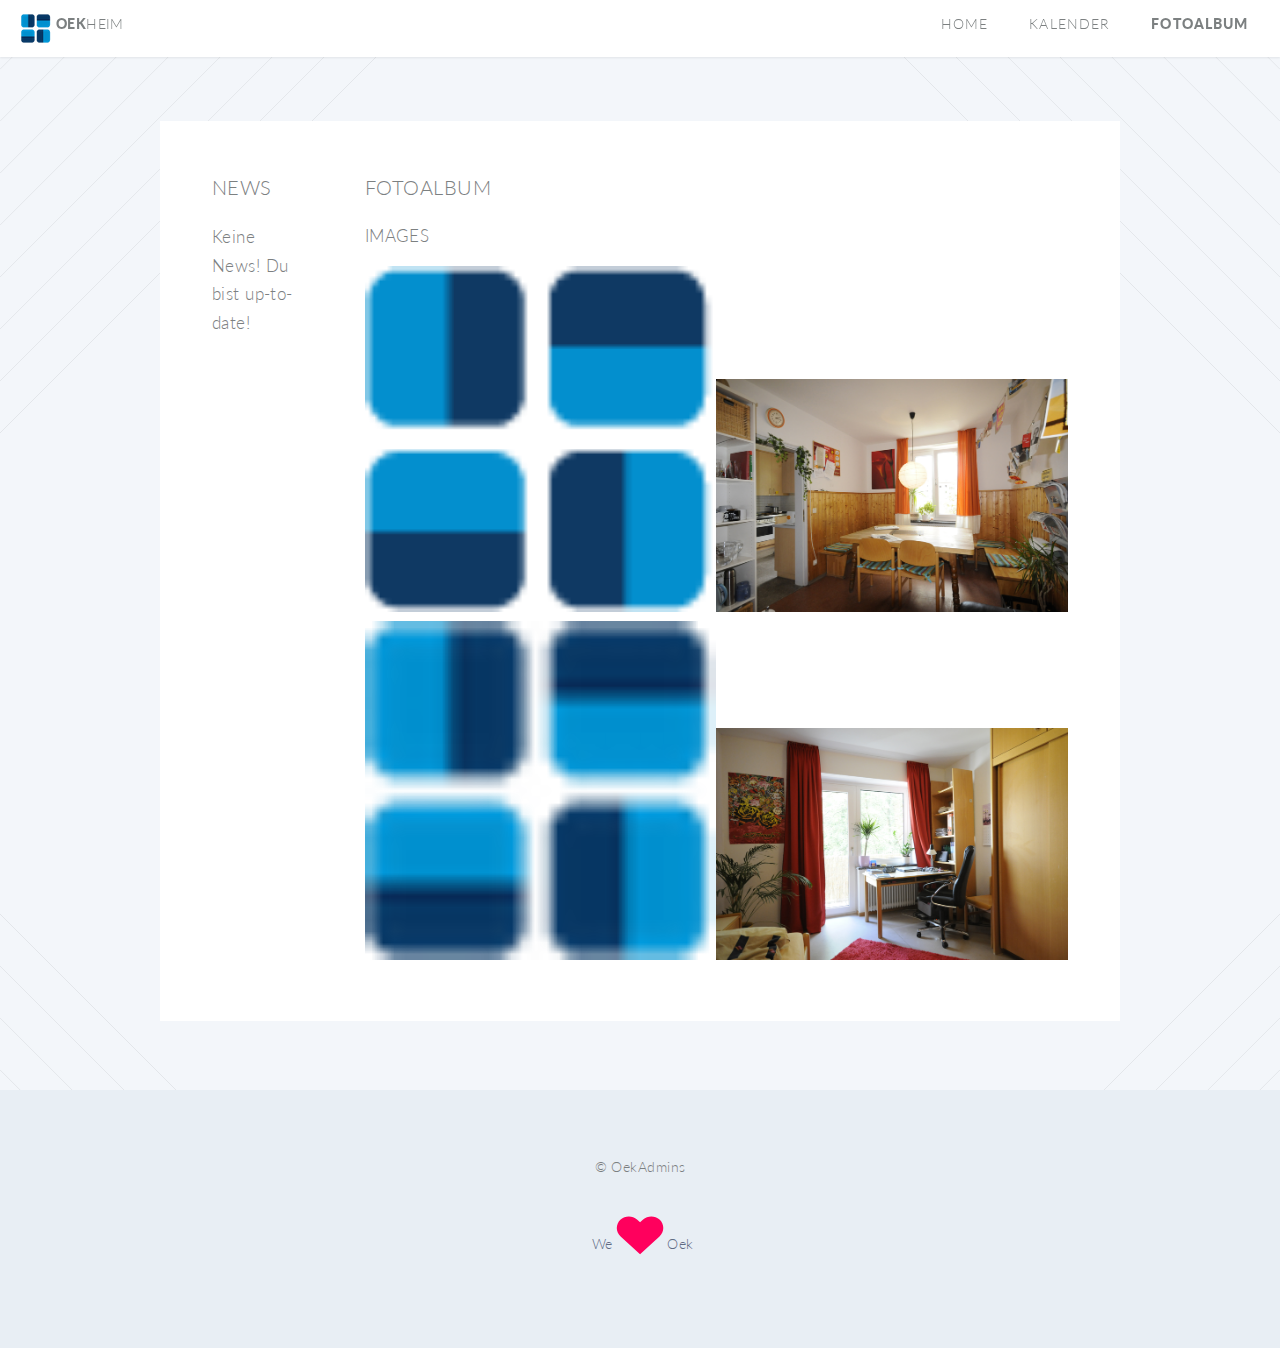
==== fotos.html @ d31f5cbd "oek draft" ====
<!DOCTYPE HTML>
<html>
	<head>
		<title>ESWM | Oekheim</title>
		<meta http-equiv="content-type" content="text/html; charset=utf-8" />
		<meta name="description" content="" />
		<meta name="keywords" content="" />
		<!--[if lte IE 8]><script src="css/ie/html5shiv.js"></script><![endif]-->
		<script src="js/jquery.min.js"></script>
		<script src="js/jquery.dropotron.min.js"></script>
		<script src="js/jquery.scrolly.min.js"></script>
		<script src="js/jquery.scrollgress.min.js"></script>
		<script src="js/skel.min.js"></script>
		<script src="js/skel-layers.min.js"></script>
		<script src="js/init.js"></script>
		<noscript>
			<link rel="stylesheet" href="css/skel.css" />
			<link rel="stylesheet" href="css/style.css" />
			<link rel="stylesheet" href="css/style-wide.css" />
			<link rel="stylesheet" href="css/style-noscript.css" />
		</noscript>
		<!--[if lte IE 8]><link rel="stylesheet" href="css/ie/v8.css" /><![endif]-->
		<!--[if lte IE 9]><link rel="stylesheet" href="css/ie/v9.css" /><![endif]-->
	</head>
	<body class="left-sidebar">


		<!-- Header -->
			<header id="header" class="skel-layers-fixed">
				<img src="images/logo.png" style="float:left; margin-right:5px"><h1 id="logo"><a href="index.html">Oek<span>heim</span></a></h1>
				<nav id="nav">
					<ul>
						<li><a href="index.html">Home</a></li>
						<li><a href="events.html">Kalender</a></li>
						<li class="current"><a href="fotos.html">Fotoalbum</a></li>
					</ul>
				</nav>
			</header>

		<!-- Main -->
			<article id="main">
<!-- 
				<header class="special container">
					<span class="icon fa-question"></span>
					<h2>What is <strong>ACM</strong>?</h2>
				</header> -->

				<!-- One -->
					<section class="wrapper style4 container">

						<div class="row 150%">
							<div class="2u 12u(narrower)">

								<!-- Sidebar -->
									<div class="sidebar">
										<section>
											<header>
												<h3>News</h3>
											</header>
											<p>Keine News! Du bist up-to-date!</p>
										</section>
									</div>

							</div>
							<div class="10u 12u(narrower) important(narrower)">

								<!-- Content -->
									<div class="content">
										<section id="pics">
											<header>
												<h3>Fotoalbum</h3>
											</header>
											<h4>Images</h4>
											<script>
var dir = "images/";
var fileextension = ".png";
$.ajax({
    //This will retrieve the contents of the folder if the folder is configured as 'browsable'
    url: dir,
    success: function (data) {
        //Lsit all png file names in the page
        $(data).find("a:contains(" + fileextension + ")").each(function () {
            var filename = this.href.replace(window.location.host, "").replace("http:///", "");
            $("#pics").append($("<img src=" + dir + filename + " style='width:50%'></img>"));
        });
    }
});

											</script>
										</section>
									</div>

							</div>
						</div>
					</section>

		<!-- Footer -->
			<footer id="footer">

				<!-- <ul class="icons">
					<li><a href="#" class="icon circle fa-twitter"><span class="label">Twitter</span></a></li>
					<li><a href="#" class="icon circle fa-facebook"><span class="label">Facebook</span></a></li>
					<li><a href="#" class="icon circle fa-google-plus"><span class="label">Google+</span></a></li>
					<li><a href="#" class="icon circle fa-github"><span class="label">Github</span></a></li>
				</ul> -->

				<ul class="copyright">
					<li>&copy; OekAdmins</li>
					<div class="withLove"><span class="alpha" style="visibility: visible; ">We</span> <svg class="heart" enable-background="new 0 0 92.515 73.161" height="73.161px" version="1.1" viewBox="0 0 92.515 73.161" width="92.515px" x="0px" xml:space="preserve" xmlns="http://www.w3.org/2000/svg" xmlns:xlink="http://www.w3.org/1999/xlink" y="0px"> <g> <path d="M82.32,7.888c-8.359-7.671-21.91-7.671-30.271,0l-5.676,5.21l-5.678-5.21c-8.357-7.671-21.91-7.671-30.27,0
            c-9.404,8.631-9.404,22.624,0,31.255l35.947,32.991L82.32,39.144C91.724,30.512,91.724,16.52,82.32,7.888z" fill="#010101"></path> </g> </svg> <span class="omega" style="visibility: visible; ">Oek</span></div>
				</ul>

			</footer>

	</body>
</html>
---- css/skel.css ----
/* Resets (http://meyerweb.com/eric/tools/css/reset/ | v2.0 | 20110126 | License: none (public domain)) */

	html,body,div,span,applet,object,iframe,h1,h2,h3,h4,h5,h6,p,blockquote,pre,a,abbr,acronym,address,big,cite,code,del,dfn,em,img,ins,kbd,q,s,samp,small,strike,strong,sub,sup,tt,var,b,u,i,center,dl,dt,dd,ol,ul,li,fieldset,form,label,legend,table,caption,tbody,tfoot,thead,tr,th,td,article,aside,canvas,details,embed,figure,figcaption,footer,header,hgroup,menu,nav,output,ruby,section,summary,time,mark,audio,video{margin:0;padding:0;border:0;font-size:100%;font:inherit;vertical-align:baseline;}article,aside,details,figcaption,figure,footer,header,hgroup,menu,nav,section{display:block;}body{line-height:1;}ol,ul{list-style:none;}blockquote,q{quotes:none;}blockquote:before,blockquote:after,q:before,q:after{content:'';content:none;}table{border-collapse:collapse;border-spacing:0;}body{-webkit-text-size-adjust:none}

/* Box Model */

	*, *:before, *:after {
		-moz-box-sizing: border-box;
		-webkit-box-sizing: border-box;
		box-sizing: border-box;
	}

/* Container */

	.container {
		margin-left: auto;
		margin-right: auto;

		/* width: (containers) */
		width: 1200px;
	}

	/* Modifiers */

		/* 125% */
			.container.\31 25\25 {
				width: 100%;

				/* max-width: (containers * 1.25) */
				max-width: 1500px;

				/* min-width: (containers) */
				min-width: 1200px;
			}

		/* 75% */
			.container.\37 5\25 {

				/* width: (containers * 0.75) */
				width: 900px;

			}

		/* 50% */
			.container.\35 0\25 {

				/* width: (containers * 0.50) */
				width: 600px;

			}

		/* 25% */
			.container.\32 5\25 {

				/* width: (containers * 0.25) */
				width: 300px;

			}

/* Grid */

	.row {
		border-bottom: solid 1px transparent;
	}

	.row > * {
		float: left;
	}

	.row:after, .row:before {
		content: '';
		display: block;
		clear: both;
		height: 0;
	}

	.row.uniform > * > :first-child {
		margin-top: 0;
	}

	.row.uniform > * > :last-child {
		margin-bottom: 0;
	}

	/* Gutters */

		/* Normal */

			.row > * {
				/* padding: (gutters.horizontal) 0 0 (gutters.vertical) */
				padding: 40px 0 0 40px;
			}

			.row {
				/* margin: -(gutters.horizontal) 0 -1px -(gutters.vertical) */
				margin: -40px 0 -1px -40px;
			}

			.row.uniform > * {
				/* padding: (gutters.vertical) 0 0 (gutters.vertical) */
				padding: 40px 0 0 40px;
			}

			.row.uniform {
				/* margin: -(gutters.vertical) 0 -1px -(gutters.vertical) */
				margin: -40px 0 -1px -40px;
			}

		/* 200% */

			.row.\32 00\25 > * {
				/* padding: (gutters.horizontal) 0 0 (gutters.vertical) */
				padding: 80px 0 0 80px;
			}

			.row.\32 00\25 {
				/* margin: -(gutters.horizontal) 0 -1px -(gutters.vertical) */
				margin: -80px 0 -1px -80px;
			}

			.row.uniform.\32 00\25 > * {
				/* padding: (gutters.vertical) 0 0 (gutters.vertical) */
				padding: 80px 0 0 80px;
			}

			.row.uniform.\32 00\25 {
				/* margin: -(gutters.vertical) 0 -1px -(gutters.vertical) */
				margin: -80px 0 -1px -80px;
			}

		/* 150% */

			.row.\31 50\25 > * {
				/* padding: (gutters.horizontal) 0 0 (gutters.vertical) */
				padding: 60px 0 0 60px;
			}

			.row.\31 50\25 {
				/* margin: -(gutters.horizontal) 0 -1px -(gutters.vertical) */
				margin: -60px 0 -1px -60px;
			}

			.row.uniform.\31 50\25 > * {
				/* padding: (gutters.vertical) 0 0 (gutters.vertical) */
				padding: 60px 0 0 60px;
			}

			.row.uniform.\31 50\25 {
				/* margin: -(gutters.vertical) 0 -1px -(gutters.vertical) */
				margin: -60px 0 -1px -60px;
			}

		/* 50% */

			.row.\35 0\25 > * {
				/* padding: (gutters.horizontal) 0 0 (gutters.vertical) */
				padding: 20px 0 0 20px;
			}

			.row.\35 0\25 {
				/* margin: -(gutters.horizontal) 0 -1px -(gutters.vertical) */
				margin: -20px 0 -1px -20px;
			}

			.row.uniform.\35 0\25 > * {
				/* padding: (gutters.vertical) 0 0 (gutters.vertical) */
				padding: 20px 0 0 20px;
			}

			.row.uniform.\35 0\25 {
				/* margin: -(gutters.vertical) 0 -1px -(gutters.vertical) */
				margin: -20px 0 -1px -20px;
			}

		/* 25% */

			.row.\32 5\25 > * {
				/* padding: (gutters.horizontal) 0 0 (gutters.vertical) */
				padding: 10px 0 0 10px;
			}

			.row.\32 5\25 {
				/* margin: -(gutters.horizontal) 0 -1px -(gutters.vertical) */
				margin: -10px 0 -1px -10px;
			}

			.row.uniform.\32 5\25 > * {
				/* padding: (gutters.vertical) 0 0 (gutters.vertical) */
				padding: 10px 0 0 10px;
			}

			.row.uniform.\32 5\25 {
				/* margin: -(gutters.vertical) 0 -1px -(gutters.vertical) */
				margin: -10px 0 -1px -10px;
			}

		/* 0% */

			.row.\30 \25 > * {
				padding: 0;
			}

			.row.\30 \25 {
				margin: 0 0 -1px 0;
			}

	/* Cells */

		.\31 2u, .\31 2u\24 { width: 100%; clear: none; margin-left: 0; }
		.\31 1u, .\31 1u\24 { width: 91.6666666667%; clear: none; margin-left: 0; }
		.\31 0u, .\31 0u\24 { width: 83.3333333333%; clear: none; margin-left: 0; }
		.\39 u, .\39 u\24 { width: 75%; clear: none; margin-left: 0; }
		.\38 u, .\38 u\24 { width: 66.6666666667%; clear: none; margin-left: 0; }
		.\37 u, .\37 u\24 { width: 58.3333333333%; clear: none; margin-left: 0; }
		.\36 u, .\36 u\24 { width: 50%; clear: none; margin-left: 0; }
		.\35 u, .\35 u\24 { width: 41.6666666667%; clear: none; margin-left: 0; }
		.\34 u, .\34 u\24 { width: 33.3333333333%; clear: none; margin-left: 0; }
		.\33 u, .\33 u\24 { width: 25%; clear: none; margin-left: 0; }
		.\32 u, .\32 u\24 { width: 16.6666666667%; clear: none; margin-left: 0; }
		.\31 u, .\31 u\24 { width: 8.3333333333%; clear: none; margin-left: 0; }

		.\31 2u\24 + *,
		.\31 1u\24 + *,
		.\31 0u\24 + *,
		.\39 u\24 + *,
		.\38 u\24 + *,
		.\37 u\24 + *,
		.\36 u\24 + *,
		.\35 u\24 + *,
		.\34 u\24 + *,
		.\33 u\24 + *,
		.\32 u\24 + *,
		.\31 u\24 + * {
			clear: left;
		}

		.\-11u { margin-left: 91.6666666667% }
		.\-10u { margin-left: 83.3333333333% }
		.\-9u { margin-left: 75% }
		.\-8u { margin-left: 66.6666666667% }
		.\-7u { margin-left: 58.3333333333% }
		.\-6u { margin-left: 50% }
		.\-5u { margin-left: 41.6666666667% }
		.\-4u { margin-left: 33.3333333333% }
		.\-3u { margin-left: 25% }
		.\-2u { margin-left: 16.6666666667% }
		.\-1u { margin-left: 8.3333333333% }
---- css/style.css ----
@import url("font-awesome.min.css");
@import url("http://fonts.googleapis.com/css?family=Lato:300,400,900");

/*
	Twenty by HTML5 UP
	html5up.net | @n33co
	Free for personal and commercial use under the CCA 3.0 license (html5up.net/license)
*/

/* Basic */

	body, #skel-layers-wrapper {
		background: #f3f6fa;
	}

	body.is-loading * {
		-moz-animation: none !important;
		-webkit-animation: none !important;
		-o-animation: none !important;
		-ms-animation: none !important;
		animation: none !important;
		-moz-transition: none !important;
		-webkit-transition: none !important;
		-o-transition: none !important;
		-ms-transition: none !important;
		transition: none !important;
	}

	body, input, select, textarea {
		color: #7c8081;
		font-family: 'Lato', sans-serif;
		font-size: 15pt;
		font-weight: 300;
		letter-spacing: 0.025em;
		line-height: 1.75em;
	}

	a {
		-moz-transition: color 0.2s ease-in-out, border-color 0.2s ease-in-out, background-color 0.2s ease-in-out;
		-webkit-transition: color 0.2s ease-in-out, border-color 0.2s ease-in-out, background-color 0.2s ease-in-out;
		-o-transition: color 0.2s ease-in-out, border-color 0.2s ease-in-out, background-color 0.2s ease-in-out;
		-ms-transition: color 0.2s ease-in-out, border-color 0.2s ease-in-out, background-color 0.2s ease-in-out;
		transition: color 0.2s ease-in-out, border-color 0.2s ease-in-out, background-color 0.2s ease-in-out;
		color: #3fb1a3;
		text-decoration: none;
		border-bottom: dotted 1px;
	}

		a:hover {
			border-bottom-color: transparent;
		}

	strong, b {
		font-weight: 400;
	}

	p, ul, ol, dl, table, blockquote {
		margin: 0 0 2em 0;
	}

	h1, h2, h3, h4, h5, h6 {
		color: inherit;
		font-weight: 300;
		line-height: 1.75em;
		margin-bottom: 1em;
		text-transform: uppercase;
	}

		h1 a, h2 a, h3 a, h4 a, h5 a, h6 a {
			color: inherit;
			text-decoration: none;
			border: 0;
		}

	h2 {
		font-size: 1.5em;
		letter-spacing: 0.1em;
	}

	h3 {
		font-size: 1.15em;
		letter-spacing: 0.025em;
	}

	sub {
		font-size: 0.8em;
		position: relative;
		top: 0.5em;
	}

	sup {
		font-size: 0.8em;
		position: relative;
		top: -0.5em;
	}

	hr {
		border-top: solid 1px rgba(124, 128, 129, 0.2);
		border: 0;
		margin-bottom: 1.5em;
	}

	blockquote {
		border-left: solid 0.5em rgba(124, 128, 129, 0.2);
		font-style: italic;
		padding: 1em 0 1em 2em;
	}

/* Section/Article */

	section.special, article.special {
		text-align: center;
	}

	header.major {
		padding-bottom: 2em;
	}

	header.special {
		margin-bottom: 5em;
		padding-top: 7em;
		position: relative;
		text-align: center;
	}

		header.special:before, header.special:after {
			border-bottom: solid 1.5px;
			border-top: solid 1.5px;
			content: '';
			height: 7px;
			opacity: 0.1;
			position: absolute;
			top: 1.75em;
			width: 43%;
		}

		header.special:before {
			left: 0;
		}

		header.special:after {
			right: 0;
		}

		header.special h2 {
			margin-bottom: 0;
		}

		header.special h2 + p {
			margin-bottom: 0;
			padding-top: 1.5em;
		}

		header.special .icon {
			cursor: default;
			height: 7em;
			left: 0;
			position: absolute;
			text-align: center;
			top: 1em;
			width: 100%;
		}

			header.special .icon:before {
				font-size: 3.5em;
				opacity: 0.35;
			}

	footer > :last-child {
		margin-bottom: 0;
	}

	footer.major {
		padding-top: 3em;
	}

/* Form */

	input[type="text"],
	input[type="password"],
	input[type="email"],
	textarea {
		-moz-transition: background-color 0.2s ease-in-out, border-color 0.2s ease-in-out;
		-webkit-transition: background-color 0.2s ease-in-out, border-color 0.2s ease-in-out;
		-o-transition: background-color 0.2s ease-in-out, border-color 0.2s ease-in-out;
		-ms-transition: background-color 0.2s ease-in-out, border-color 0.2s ease-in-out;
		transition: background-color 0.2s ease-in-out, border-color 0.2s ease-in-out;
		-moz-appearance: none;
		-webkit-appearance: none;
		-o-appearance: none;
		-ms-appearance: none;
		appearance: none;
		background: none;
		border: solid 1px rgba(124, 128, 129, 0.2);
		color: inherit;
		display: block;
		padding: 0.75em;
		text-decoration: none;
		width: 100%;
		outline: 0;
	}

		input[type="text"]:focus,
		input[type="password"]:focus,
		input[type="email"]:focus,
		textarea:focus {
			border-color: #83d3c9;
		}

	input[type="text"],
	input[type="password"],
	input[type="email"] {
		line-height: 1em;
	}

	::-webkit-input-placeholder {
		color: inherit;
		opacity: 0.5;
		position: relative;
		top: 3px;
	}

	:-moz-placeholder {
		color: inherit;
		opacity: 0.5;
	}

	::-moz-placeholder {
		color: inherit;
		opacity: 0.5;
	}

	:-ms-input-placeholder {
		color: inherit;
		opacity: 0.5;
	}

	.formerize-placeholder {
		color: rgba(124, 128, 129, 0.5) !important;
	}

/* Image */

	.image {
		border: 0;
		position: relative;
	}

		.image:before {
			background: url("images/overlay.png");
			content: '';
			height: 100%;
			left: 0;
			position: absolute;
			top: 0;
			width: 100%;
		}

		.image.fit {
			display: block;
		}

			.image.fit img {
				display: block;
				width: 100%;
			}

		.image.featured {
			display: block;
			margin: 0 0 2em 0;
		}

			.image.featured img {
				display: block;
				width: 100%;
			}

			.image.member img {
				display: block;
				width: 50%;
			}

/* Icon */

	.icon {
		position: relative;
	}

		.icon:before {
			-moz-osx-font-smoothing: grayscale;
			-webkit-font-smoothing: antialiased;
			font-family: FontAwesome;
			font-style: normal;
			font-weight: normal;
			text-transform: none !important;
		}

		.icon.circle {
			-moz-transition: all 0.2s ease-in-out;
			-webkit-transition: all 0.2s ease-in-out;
			-o-transition: all 0.2s ease-in-out;
			-ms-transition: all 0.2s ease-in-out;
			transition: all 0.2s ease-in-out;
			border: 0;
			border-radius: 100%;
			display: inline-block;
			font-size: 1.25em;
			height: 2.25em;
			left: 0;
			line-height: 2.25em;
			text-align: center;
			text-decoration: none;
			top: 0;
			width: 2.25em;
		}

			.icon.circle:hover {
				top: -0.2em;
			}

			.icon.circle.fa-twitter {
				background: #70aecd;
				color: white;
			}

				.icon.circle.fa-twitter:hover {
					background: #7fb7d2;
				}

			.icon.circle.fa-facebook {
				background: #7490c3;
				color: white;
			}

				.icon.circle.fa-facebook:hover {
					background: #829bc9;
				}

			.icon.circle.fa-google-plus {
				background: #db6b67;
				color: white;
			}

				.icon.circle.fa-google-plus:hover {
					background: #df7b77;
				}

			.icon.circle.fa-github {
				background: #dcad8b;
				color: white;
			}

				.icon.circle.fa-github:hover {
					background: #e1b89b;
				}

			.icon.circle.fa-dribbble {
				background: #da83ae;
				color: white;
			}

				.icon.circle.fa-dribbble:hover {
					background: #df93b8;
				}

		.icon.featured {
			cursor: default;
			display: block;
			margin: 0 0 1.5em 0;
			opacity: 0.35;
			text-align: center;
		}

			.icon.featured:before {
				font-size: 5em;
				line-height: 1em;
			}

		.icon > .label {
			display: none;
		}

/* List */

	ol.default {
		list-style: decimal;
		padding-left: 1.25em;
	}

		ol.default li {
			padding-left: 0.25em;
		}

	ul.default {
		list-style: disc;
		padding-left: 1em;
	}

		ul.default li {
			padding-left: 0.5em;
		}

	ul.icons {
		cursor: default;
	}

		ul.icons li {
			display: inline-block;
			line-height: 1em;
			padding-left: 0.5em;
		}

			ul.icons li:first-child {
				padding-left: 0;
			}

	ul.featured-icons {
		cursor: default;
		margin: -0.75em 0 0 0;
		opacity: 0.35;
		overflow: hidden;
		position: relative;
	}

		ul.featured-icons li {
			display: block;
			float: left;
			text-align: center;
			width: 50%;
		}

			ul.featured-icons li .icon {
				display: inline-block;
				font-size: 6.25em;
				height: 1.25em;
				line-height: 1.25em;
				width: 1em;
			}

	ul.buttons {
		cursor: default;
	}

		ul.buttons:last-child {
			margin-bottom: 0;
		}

		ul.buttons li {
			display: inline-block;
			padding: 0 0 0 1.5em;
		}

			ul.buttons li:first-child {
				padding: 0;
			}

		ul.buttons.vertical li {
			display: block;
			padding: 1.5em 0 0 0;
		}

			ul.buttons.vertical li:first-child {
				padding: 0;
			}

/* Table */

	table {
		width: 100%;
	}

		table.default {
			width: 100%;
		}

			table.default tbody tr {
				border-bottom: solid 1px rgba(124, 128, 129, 0.2);
			}

			table.default td {
				padding: 0.5em 1em 0.5em 1em;
			}

			table.default th {
				font-weight: 400;
				padding: 0.5em 1em 0.5em 1em;
				text-align: left;
			}

			table.default thead {
				background: #7c8081;
				color: #fff;
			}

/* Button */

	input[type="button"],
	input[type="submit"],
	input[type="reset"],
	.button {
		-moz-appearance: none;
		-webkit-appearance: none;
		-o-appearance: none;
		-ms-appearance: none;
		appearance: none;
		-moz-transition: color 0.2s ease-in-out, border-color 0.2s ease-in-out, background-color 0.2s ease-in-out;
		-webkit-transition: color 0.2s ease-in-out, border-color 0.2s ease-in-out, background-color 0.2s ease-in-out;
		-o-transition: color 0.2s ease-in-out, border-color 0.2s ease-in-out, background-color 0.2s ease-in-out;
		-ms-transition: color 0.2s ease-in-out, border-color 0.2s ease-in-out, background-color 0.2s ease-in-out;
		transition: color 0.2s ease-in-out, border-color 0.2s ease-in-out, background-color 0.2s ease-in-out;
		background: none;
		border: solid 1px;
		color: inherit;
		cursor: pointer;
		display: inline-block;
		font-size: 0.8em;
		font-weight: 900;
		letter-spacing: 2px;
		min-width: 18em;
		padding: 0 0.75em;
		line-height: 3.75em;
		text-align: center;
		text-decoration: none;
		text-transform: uppercase;
	}

		input[type="button"]:hover,
		input[type="submit"]:hover,
		input[type="reset"]:hover,
		.button:hover {
			background: rgba(188, 202, 206, 0.15);
			border-color: inherit;
		}

		input[type="button"].special,
		input[type="submit"].special,
		input[type="reset"].special,
		.button.special {
			background: #83d3c9;
			border-color: #83d3c9;
			color: white !important;
		}

			input[type="button"].special:hover,
			input[type="submit"].special:hover,
			input[type="reset"].special:hover,
			.button.special:hover {
				background: #96dad1 !important;
				border-color: #96dad1 !important;
			}

		input[type="button"].fit,
		input[type="submit"].fit,
		input[type="reset"].fit,
		.button.fit {
			width: 100%;
		}

		input[type="button"].small,
		input[type="submit"].small,
		input[type="reset"].small,
		.button.small {
			font-size: 0.7em;
			min-width: 14em;
			padding: 0.5em 0;
		}

/* Wrapper */

	.wrapper {
		margin-bottom: 5em;
		padding: 5em;
	}

		.wrapper.style1 {
			padding: 0;
		}

		.wrapper.style2 {
			background-color: #83d3c9;
			background-image: url("images/light-bl.svg"), url("images/light-br.svg");
			background-position: bottom left, bottom right;
			background-repeat: no-repeat, no-repeat;
			background-size: 25em, 25em;
			color: white;
		}

			.wrapper.style2 .button:hover {
				background: rgba(255, 255, 255, 0.15) !important;
			}

			.wrapper.style2 .button.special {
				background: white;
				border-color: white;
				color: #83d3c9 !important;
			}

				.wrapper.style2 .button.special:hover {
					border-color: inherit !important;
					color: white !important;
				}

		.wrapper.style3 {
			background: white;
			color: inherit;
		}

		.wrapper.style4 {
			background: white;
			color: inherit;
			padding: 4em;
		}

/* Header */
	@-moz-keyframes reveal-header { 0% { top: -5em; } 100% { top: 0; } }
	@-webkit-keyframes reveal-header { 0% { top: -5em; } 100% { top: 0; } }
	@-o-keyframes reveal-header { 0% { top: -5em; } 100% { top: 0; } }
	@-ms-keyframes reveal-header { 0% { top: -5em; } 100% { top: 0; } }
	@keyframes reveal-header { 0% { top: -5em; } 100% { top: 0; } }

	#header {
		background: white;
		box-shadow: 0 1px 2px 0 rgba(0, 0, 0, 0.075);
		color: inherit;
		cursor: default;
		font-size: 0.8em;
		left: 0;
		padding: 1em 1.5em;
		position: fixed;
		top: 0;
		width: 100%;
		z-index: 10000;
	}

		#header h1 {
			font-weight: 900;
			margin: 0;
		}

			#header h1 span {
				font-weight: 300;
			}

		#header nav {
			letter-spacing: 0.075em;
			position: absolute;
			right: 1.5em;
			text-transform: uppercase;
			top: 0.75em;
		}

			#header nav ul li {
				display: inline-block;
				margin-left: 1.5em;
			}

				#header nav ul li > ul {
					display: none;
				}

				#header nav ul li a {
					border: solid 1px transparent;
					color: inherit;
					line-height: 1.5em;
					padding: 0.6em 0.75em; 
					text-decoration: none;
				}

				#header nav ul li input[type="button"],
				#header nav ul li input[type="submit"],
				#header nav ul li input[type="reset"],
				#header nav ul li .button {
					font-size: 1em;
					min-width: 0;
					width: auto;
				}

				#header nav ul li.submenu > a:before {
					-moz-osx-font-smoothing: grayscale;
					-webkit-font-smoothing: antialiased;
					font-family: FontAwesome;
					font-style: normal;
					font-weight: normal;
					text-transform: none !important;
				}

				#header nav ul li.submenu > a:before {
					content: '\f107';
					margin-right: 0.65em;
				}

				#header nav ul li.active > a, #header nav ul li:hover > a {
					-moz-transition: all 0.2s ease-in-out;
					-webkit-transition: all 0.2s ease-in-out;
					-o-transition: all 0.2s ease-in-out;
					-ms-transition: all 0.2s ease-in-out;
					transition: all 0.2s ease-in-out;
					background: rgba(188, 202, 206, 0.15);
				}

				#header nav ul li.current > a {
					font-weight: 900;
				}

		#header.reveal {
			-moz-animation: reveal-header 0.5s;
			-webkit-animation: reveal-header 0.5s;
			-o-animation: reveal-header 0.5s;
			-ms-animation: reveal-header 0.5s;
			animation: reveal-header 0.5s;
		}

		#header.alt {
			-moz-animation: none;
			-webkit-animation: none;
			-o-animation: none;
			-ms-animation: none;
			animation: none;
			background: transparent;
			box-shadow: none;
			color: white;
			padding: 2em 2.5em;
			position: absolute;
		}

			#header.alt nav {
				right: 2.5em;
				top: 1.75em;
			}

				#header.alt nav ul li.active > a, #header.alt nav ul li:hover > a {
					border: solid 1px;
				}

/* Dropotron */

	.dropotron {
		background: #fff;
		box-shadow: 0 1px 2px 0 rgba(0, 0, 0, 0.075);
		line-height: 2.25em;
		min-width: 13em;
		padding: 1em 0;
		text-transform: uppercase;
		margin-top: calc(-1em + 1px);
	}

		.dropotron.level-0 {
			font-size: 0.7em;
			font-weight: 400;
			margin-top: 1.5em;
		}

			.dropotron.level-0:before {
				border-bottom: solid 0.5em #fff;
				border-left: solid 0.5em transparent;
				border-right: solid 0.5em transparent;
				content: '';
				left: 0.75em;
				position: absolute;
				top: -0.45em;
			}

		.dropotron > li {
			border-top: solid 1px rgba(124, 128, 129, 0.2);
		}

			.dropotron > li > a {
				-moz-transition: none;
				-webkit-transition: none;
				-o-transition: none;
				-ms-transition: none;
				transition: none;
				color: inherit;
				text-decoration: none;
				padding: 0 1em;
				border: 0;
			}

			.dropotron > li:hover > a {
				background: #83d3c9;
				color: white;
			}

			.dropotron > li:first-child {
				border-top: 0;
			}

/* Banner */
	@-moz-keyframes reveal-banner { 0% { opacity: 0; } 100% { opacity: 1; } }
	@-webkit-keyframes reveal-banner { 0% { opacity: 0; } 100% { opacity: 1; } }
	@-o-keyframes reveal-banner { 0% { opacity: 0; } 100% { opacity: 1; } }
	@-ms-keyframes reveal-banner { 0% { opacity: 0; } 100% { opacity: 1; } }
	@keyframes reveal-banner { 0% { opacity: 0; } 100% { opacity: 1; } }

	#banner {
		background-attachment: scroll, scroll, scroll, fixed;
		background-color: #645862;
		background-image: url("images/light-bl.svg"), url("images/light-br.svg"), url("images/overlay.png"), url("../images/banner.jpg");
		background-position: bottom left, bottom right, top left, top center;
		background-repeat: no-repeat, no-repeat, repeat, no-repeat;
		background-size: 25em, 25em, auto, cover;
		color: white;
		cursor: default;
		padding: 6em 0;
		text-align: center;
	}

		#banner .inner {
			-moz-animation: reveal-banner 1s 0.25s ease-in-out;
			-webkit-animation: reveal-banner 1s 0.25s ease-in-out;
			-o-animation: reveal-banner 1s 0.25s ease-in-out;
			-ms-animation: reveal-banner 1s 0.25s ease-in-out;
			animation: reveal-banner 1s 0.25s ease-in-out;
			-moz-animation-fill-mode: forwards;
			-webkit-animation-fill-mode: forwards;
			-o-animation-fill-mode: forwards;
			-ms-animation-fill-mode: forwards;
			animation-fill-mode: forwards;
			background: rgba(52, 27, 43, 0.5);
			color: white;
			display: inline-block;
			opacity: 0;
			padding: 3em;
			text-align: center;
		}

			#banner .inner header {
				display: inline-block;
				border-bottom: solid 2px;
				border-top: solid 2px;
				margin: 0 0 2em 0;
				padding: 3px 0 3px 0;
			}

				#banner .inner header h2 {
					border-bottom: solid 2px;
					border-top: solid 2px;
					font-size: 2.5em;
					font-weight: 900;
					letter-spacing: 0.2em;
					margin: 0;
					padding-left: 0.05em;
					position: relative;
					text-transform: uppercase;
				}

			#banner .inner p {
				letter-spacing: 0.1em;
				margin: 0;
				text-transform: uppercase;
			}

				#banner .inner p a {
					color: inherit;
					font-weight: 400;
					text-decoration: none;
				}

			#banner .inner footer {
				margin: 2em 0 0 0;
			}

/* Main */

	#main {
		background-image: url("images/dark-tl.svg"), url("images/dark-tr.svg"), url("images/dark-bl.svg"), url("images/dark-br.svg");
		background-position: top left, top right, bottom left, bottom right;
		background-repeat: no-repeat;
		background-size: 25em;
		padding: 7em 0 0 0;
	}

		#main > :last-child {
			margin-bottom: 0;
		}

		#main .sidebar section {
			border-top: solid 1px rgba(124, 128, 129, 0.2);
			margin: 3em 0 0 0;
			padding: 3em 0 0 0;
		}

			#main .sidebar section:first-child {
				border-top: 0;
				padding-top: 0;
				margin-top: 0;
			}

	body.index #main {
		padding-top: 5em;
	}

/* CTA */

	#cta {
		background-attachment: scroll, scroll, scroll, fixed;
		background-color: #645862;
		background-image: url("images/light-tl.svg"), url("images/light-tr.svg"), url("images/overlay.png"), url("../images/banner.jpg");
		background-position: top left, top right, top left, bottom center;
		background-repeat: no-repeat, no-repeat, repeat, no-repeat;
		background-size: 25em, 25em, auto, cover;
		color: white;
		padding: 5em;
		text-align: center;
	}

		#cta header {
			margin-bottom: 2em;
		}

/* Footer */

	#footer {
		background: #e8eef4;
		color: #7c8081;
		padding: 5em 5em 2em 5em;
		text-align: center;
	}

		#footer .copyright {
			font-size: 0.8em;
			line-height: 1em;
		}

			#footer .copyright a {
				color: inherit;
			}

			#footer .copyright li {
				display: inline-block;
				margin-left: 1em;
				padding-left: 1em;
				border-left: dotted 1px;
			}

				#footer .copyright li:first-child {
					margin: 0;
					padding: 0;
					border: 0;
				}

/* Layer */

	#topButton .toggle {
		height: 100%;
		left: 0;
		position: absolute;
		text-align: center;
		top: 0;
		width: 100%;
	}

		#topButton .toggle:before {
			-moz-osx-font-smoothing: grayscale;
			-webkit-font-smoothing: antialiased;
			font-family: FontAwesome;
			font-style: normal;
			font-weight: normal;
			text-transform: none !important;
		}

		#topButton .toggle:before {
			color: white;
			content: '\f039';
			font-size: 0.75em;
			height: 30px;
			left: 0;
			line-height: 30px;
			opacity: 0.5;
			position: absolute;
			top: 0;
			width: 100%;
			z-index: 1;
		}

		#topButton .toggle:after {
			background: rgba(163, 169, 170, 0.75);
			border-radius: 0 0 4px 4px;
			content: '';
			height: 30px;
			left: 50%;
			margin-left: -40px;
			position: absolute;
			top: 0;
			width: 80px;
		}

	#sideButton .toggle {
		height: 100%;
		left: 0;
		position: absolute;
		text-align: center;
		top: 0;
		width: 100%;
	}

		#sideButton .toggle:before {
			-moz-osx-font-smoothing: grayscale;
			-webkit-font-smoothing: antialiased;
			font-family: FontAwesome;
			font-style: normal;
			font-weight: normal;
			text-transform: none !important;
		}

		#sideButton .toggle:before {
			color: white;
			content: '\f039';
			font-size: 1em;
			height: 40px;
			left: 10px;
			line-height: 40px;
			opacity: 0.5;
			position: absolute;
			top: 11px;
			width: 60px;
			z-index: 1;
		}

		#sideButton .toggle:after {
			background: rgba(163, 169, 170, 0.75);
			border-radius: 2px;
			content: '';
			height: 40px;
			left: 10px;
			position: absolute;
			top: 10px;
			width: 60px;
		}

	#topPanel,
	#sidePanel {
		background: #1c2021;
		color: white;
		font-size: 0.8em;
		letter-spacing: 0.075em;
		text-transform: uppercase;
	}

		#topPanel nav,
		#sidePanel nav {
			padding: 0.25em 0.5em 1em 0.5em;
		}

		#topPanel .link,
		#sidePanel .link {
			border: 0;
			border-top: solid 1px rgba(255, 255, 255, 0.05);
			color: inherit;
			display: block;
			height: 3em;
			line-height: 3em;
			opacity: 0.75;
			text-decoration: none;
		}

			#topPanel .link.depth-0,
			#sidePanel .link.depth-0 {
				font-weight: 900;
			}

			#topPanel .link:first-child,
			#sidePanel .link:first-child {
				border-top: 0;
			}

		#topPanel .indent-1,
		#sidePanel .indent-1 {
			display: inline-block;
			width: 1em;
		}

		#topPanel .indent-2,
		#sidePanel .indent-2 {
			display: inline-block;
			width: 2em;
		}

		#topPanel .indent-3,
		#sidePanel .indent-3 {
			display: inline-block;
			width: 3em;
		}

		#topPanel .indent-4,
		#sidePanel .indent-4 {
			display: inline-block;
			width: 4em;
		}

		#topPanel .indent-5,
		#sidePanel .indent-5 {
			display: inline-block;
			width: 5em;
		}

/* Heart animation */
.withLove {
  overflow: hidden;
  text-align: center;
  padding-bottom: 2em;
  cursor: default;
  color: #616c84;
}
@media screen and (min-width: 900px) {
  .withLove {
    margin-top: 25px;
  }
}
.withLove * {
  display: inline-block;
}
.withLove .alpha,
.withLove .omega {
  width: 40%;
}
.withLove .alpha {
  text-align: right;
}
.withLove .omega {
  text-align: left;
}
.withLove .heart {
  margin: 0 -2px;
  position: relative;
  z-index: 3;
  -webkit-animation: throb 1.33s ease-in-out infinite;
  animation: throb 1.33s ease-in-out infinite;
}
.withLove .heart path {
  fill: #ff005d;
}
@media screen and (min-width: 300px) {
  .withLove .heart {
    width: 30px;
    height: 30px;
    top: .66em;
  }
}
@media screen and (min-width: 460px) {
  .withLove .heart {
    top: .8em;
    width: 50px;
    height: 50px;
  }
}

@-webkit-keyframes throb {
  0% {
    -webkit-transform: scale(1);
  }

  50% {
    -webkit-transform: scale(0.8);
  }

  100% {
    -webkit-transform: scale(1);
  }
}

@keyframes throb {
  0% {
    transform: scale(1);
  }

  50% {
    transform: scale(0.8);
  }

  100% {
    transform: scale(1);
  }
}
---- css/style-wide.css ----
/*
	Twenty by HTML5 UP
	html5up.net | @n33co
	Free for personal and commercial use under the CCA 3.0 license (html5up.net/license)
*/

/* Basic */

	body, input, select, textarea {
		font-size: 14pt;
	}

/* Section/Article */

	header.special {
		padding-top: 5.5em;
		margin-bottom: 4em;
	}
---- css/style-noscript.css ----
/*
	Twenty by HTML5 UP
	html5up.net | @n33co
	Free for personal and commercial use under the CCA 3.0 license (html5up.net/license)
*/

/* Banner */

	#banner .inner {
		opacity: 1.0;
	}
---- css/ie/v8.css ----
/*
	Twenty by HTML5 UP
	html5up.net | @n33co
	Free for personal and commercial use under the CCA 3.0 license (html5up.net/license)
*/

/* Section/Article */

	section > .last-child,
	article > .last-child {
		margin-bottom: 0;
	}

	section.last-child,
	article.last-child {
		margin-bottom: 0;
	}

/* Banner */

	#banner {
		background-image: url("../../images/banner.jpg");
		background-repeat: no-repeat;
		background-size: cover;
		background-position: auto;
		-ms-behavior: url("css/ie/backgroundsize.min.htc");
	}

		#banner .inner {
			background: #341b2b;
		}

/* CTA  */

	#cta {
		background-image: url("../../images/banner.jpg");
		background-repeat: no-repeat;
		background-size: cover;
		background-position: auto;
		-ms-behavior: url("css/ie/backgroundsize.min.htc");
	}
---- css/ie/v9.css ----
/*
	Twenty by HTML5 UP
	html5up.net | @n33co
	Free for personal and commercial use under the CCA 3.0 license (html5up.net/license)
*/

/* Banner */

	#banner .inner {
		opacity: 1.0;
	}
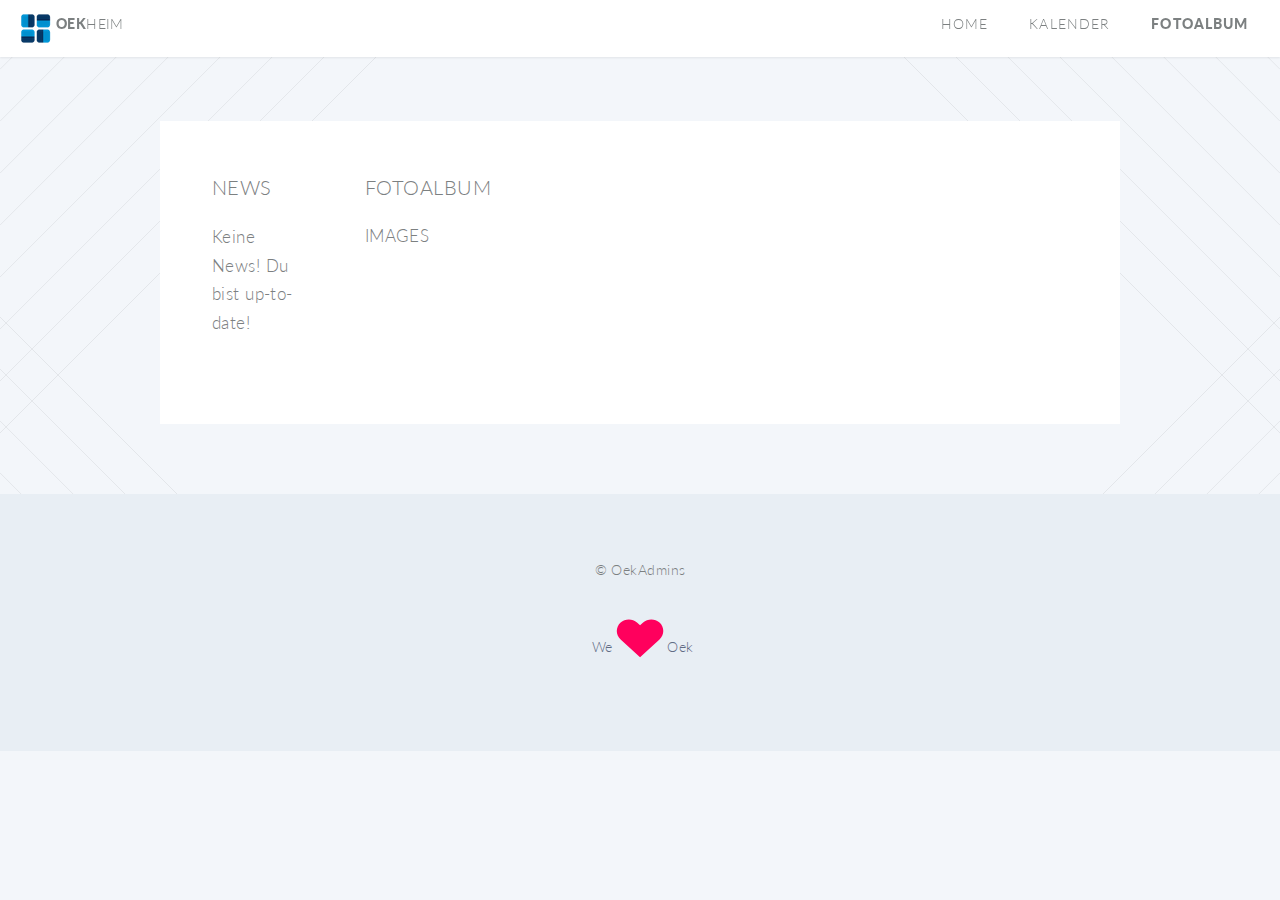
==== commit 0f2e96e3: "Update fotos.html" ====
--- a/fotos.html
+++ b/fotos.html
@@ -72,8 +72,8 @@
 											</header>
 											<h4>Images</h4>
 											<script>
-var dir = "images/";
-var fileextension = ".png";
+var dir = "/mnt/shares/photos_backup/2013/Kleinkunstabend 3.7.13/";
+var fileextension = ".jpg";
 $.ajax({
     //This will retrieve the contents of the folder if the folder is configured as 'browsable'
     url: dir,
@@ -113,4 +113,4 @@
 			</footer>
 
 	</body>
-</html>+</html>
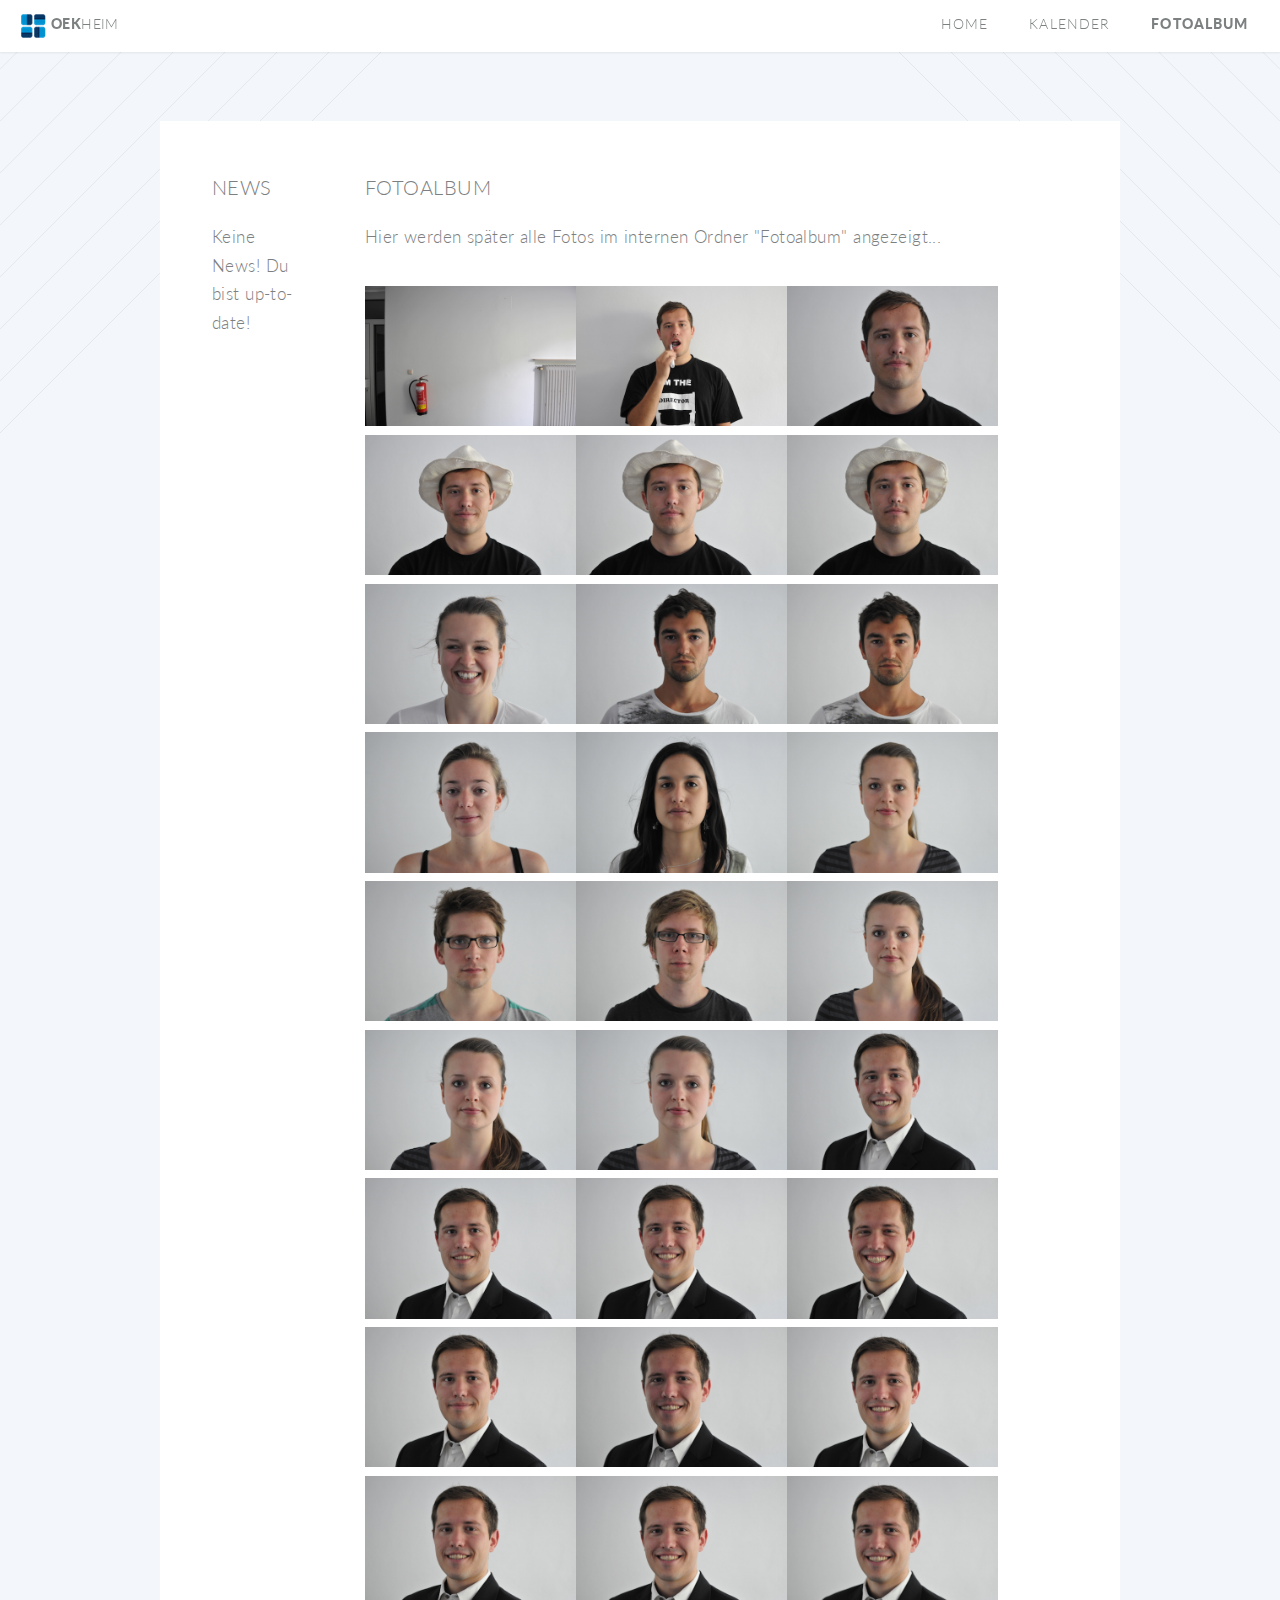
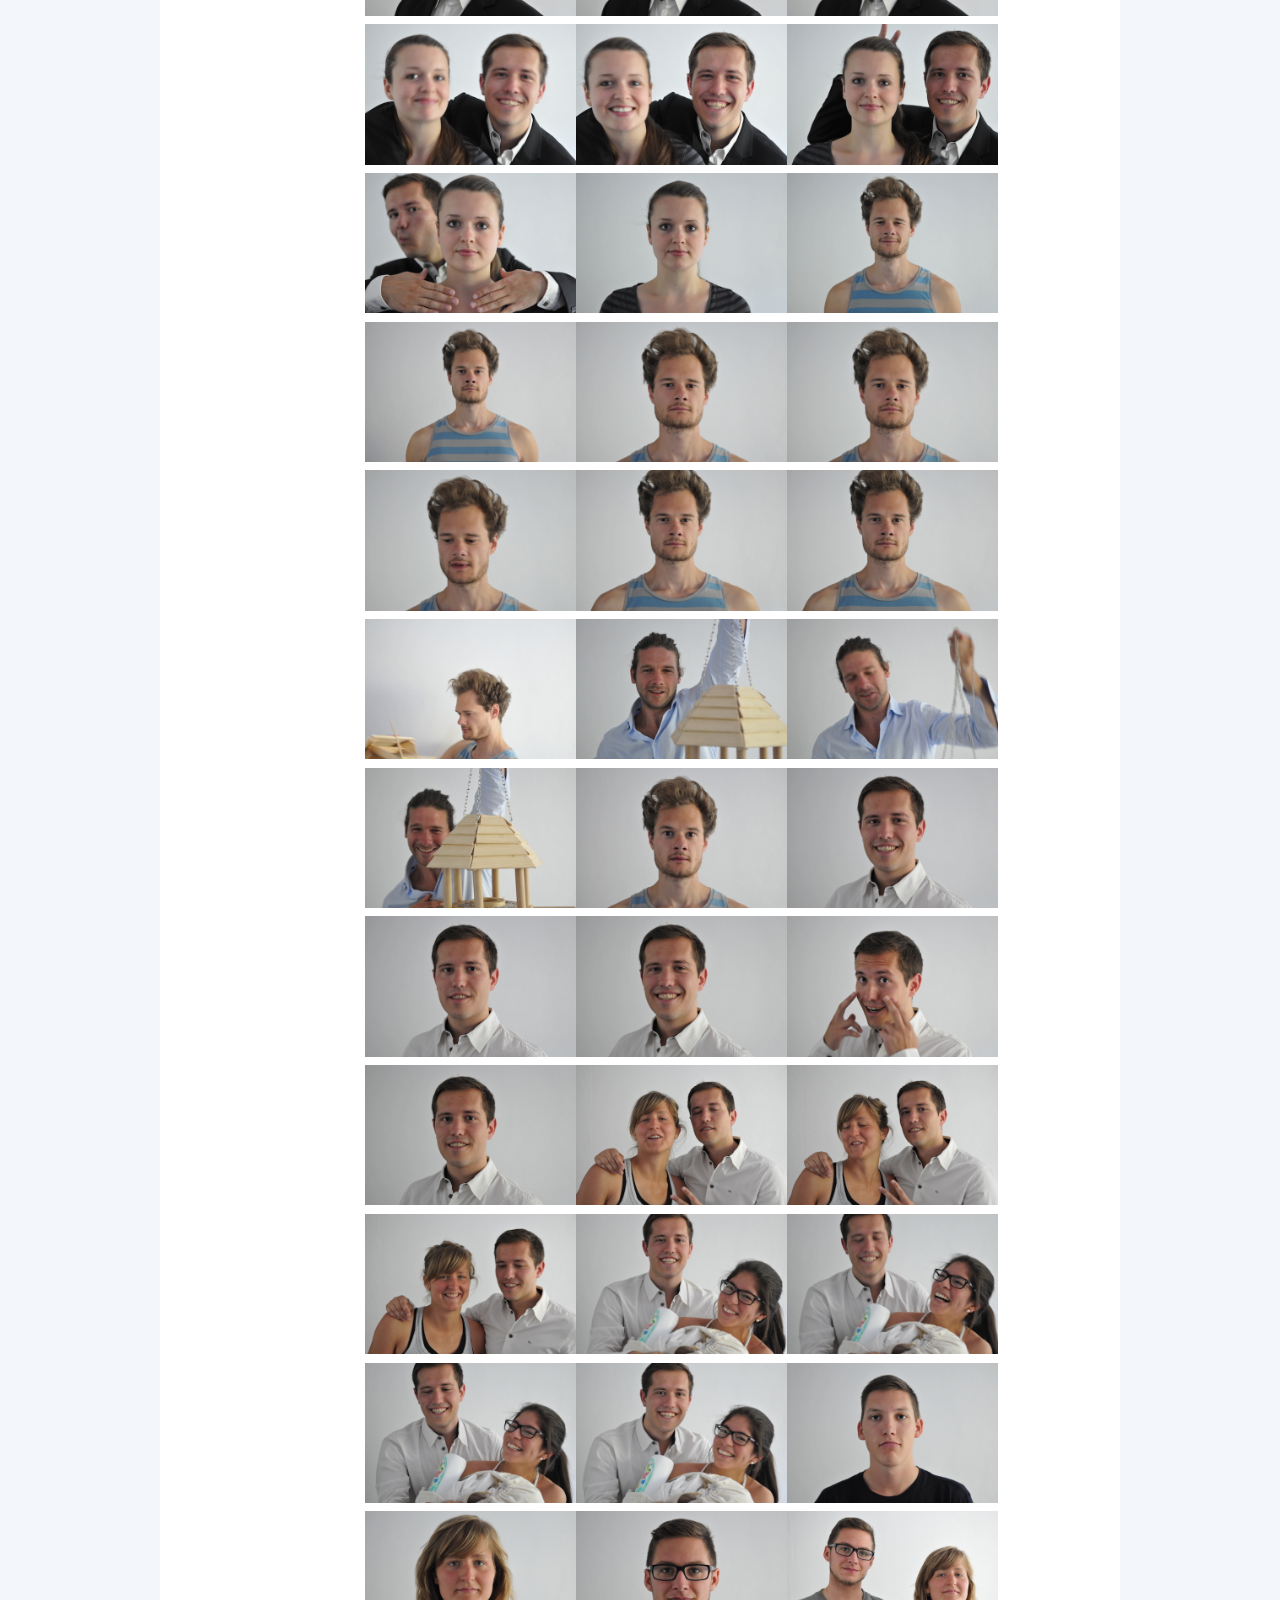
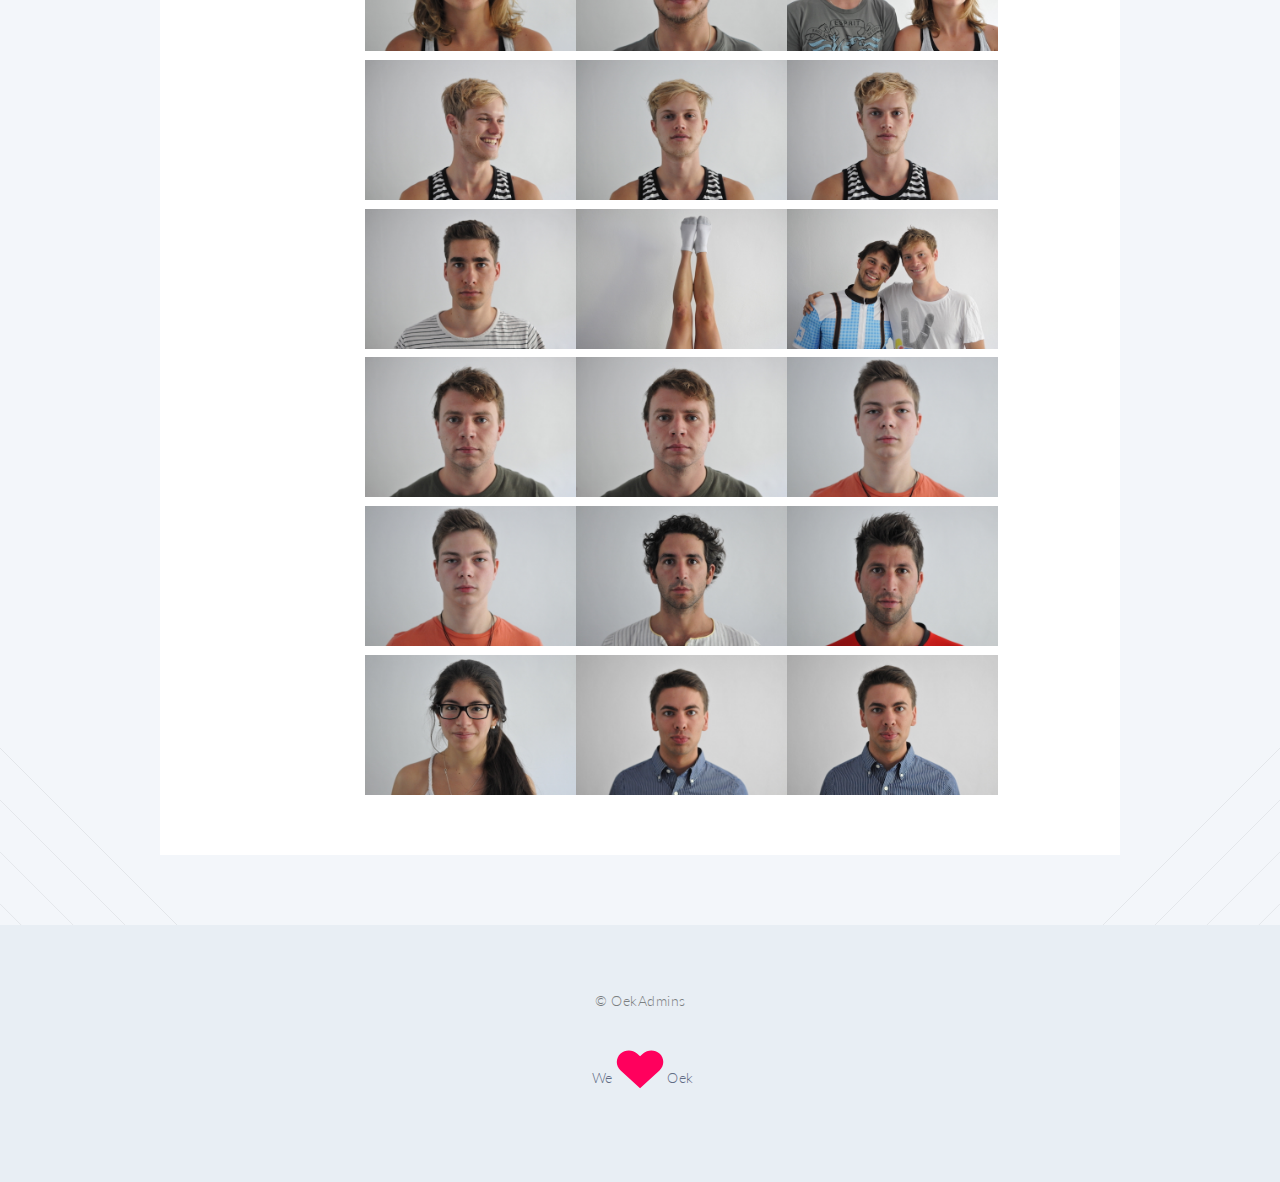
==== commit 446115be: "fotos" ====
--- a/fotos.html
+++ b/fotos.html
@@ -70,10 +70,10 @@
 											<header>
 												<h3>Fotoalbum</h3>
 											</header>
-											<h4>Images</h4>
+											<p>Hier werden später alle Fotos im internen Ordner "Fotoalbum" angezeigt...</p>
 											<script>
-var dir = "/mnt/shares/photos_backup/2013/Kleinkunstabend 3.7.13/";
-var fileextension = ".jpg";
+var dir = "fotoalbum/";
+var fileextension = ".JPG";
 $.ajax({
     //This will retrieve the contents of the folder if the folder is configured as 'browsable'
     url: dir,
@@ -81,7 +81,7 @@
         //Lsit all png file names in the page
         $(data).find("a:contains(" + fileextension + ")").each(function () {
             var filename = this.href.replace(window.location.host, "").replace("http:///", "");
-            $("#pics").append($("<img src=" + dir + filename + " style='width:50%'></img>"));
+            $("#pics").append($("<img src=" + dir + filename + " style='width:30%'></img>"));
         });
     }
 });
@@ -113,4 +113,4 @@
 			</footer>
 
 	</body>
-</html>
+</html>